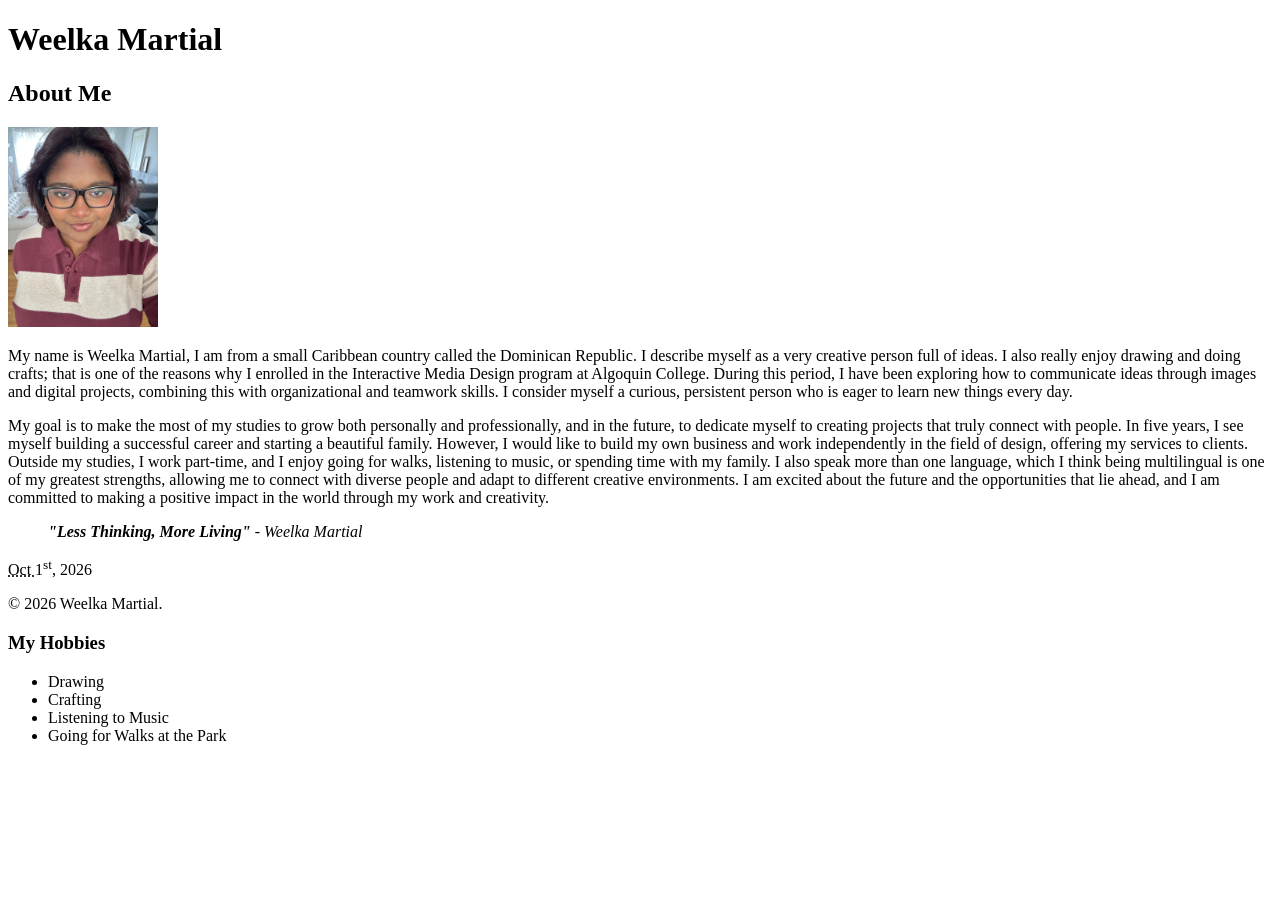
==== html-assignmet/index.html @ f8bba329 "list hobbies" ====
<!DOCTYPE html>
<html lang="en">
<head>
    <meta charset="UTF-8">
    <meta name="viewport" content="width=device-width, initial-scale=1.0">
    <title>HTML Assignment</title>
</head>
<body>
    <header>
        <h1>Weelka Martial</h1>
    </header>
    <article>
        <h2>About Me</h2>
        <img src="images/WhatsApp Image.jpg" alt="Weelka Martial" width="150">
        <p>
            My name is Weelka Martial, I am from a small Caribbean country called
            the Dominican Republic. I describe myself as a very creative person full of ideas. 
            I also really enjoy drawing and doing crafts; that is one of the reasons why I enrolled
            in the Interactive Media Design program at Algoquin College. During this period, I have 
            been exploring how to communicate ideas through images and digital projects, combining 
            this with organizational and teamwork skills. I consider myself a curious, persistent
            person who is eager to learn new things every day.
        </p>
        <p>
            My goal is to make the most of my studies to grow both personally
            and professionally, and in the future, to dedicate myself to creating projects 
            that truly connect with people. In five years, I see myself building a successful
            career and starting a beautiful family. However, I would like to build my own business
            and work independently in the field of design, offering my services to clients. Outside 
            my studies, I work part-time, and I enjoy going for walks, listening to music, or spending
            time with my family. I also speak more than one language, which I think being multilingual 
            is one of my greatest strengths, allowing me to connect with diverse people and 
            adapt to different creative environments. I am excited about the future and the opportunities 
            that lie ahead, and I am committed to making a positive impact in the world through my
             work and creativity.
        </p>
        <blockquote>
                       <strong><em>"Less Thinking, More Living"</em></strong>
                        <cite> - Weelka Martial</cite>
        </blockquote>
        <p>
            <abbr title="October">Oct </abbr>1<sup>st</sup>, 2026 
        </p>
        <footer>
            <p>&copy; 2026 Weelka Martial.</p>
        </footer>
        <h3>My Hobbies</h3>
        <ul id="Hobbies">
            <li>Drawing</li>
            <li>Crafting</li>
            <li>Listening to Music</li>
            <li>Going for Walks at the Park</li>
        </ul>
    </article>
    
</body>
</html>
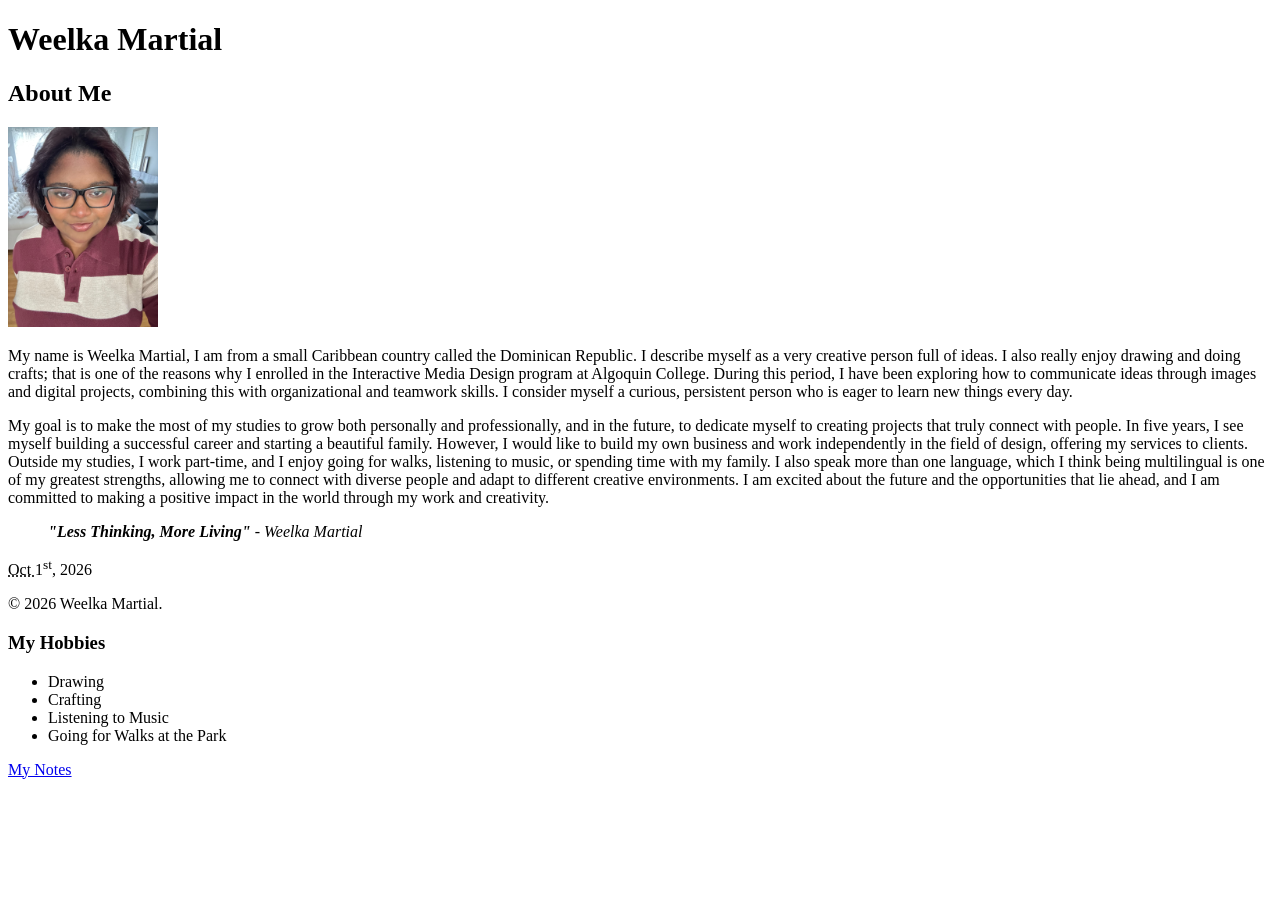
==== commit 8a27e810: "link" ====
--- a/html-assignmet/index.html
+++ b/html-assignmet/index.html
@@ -51,6 +51,9 @@
             <li>Listening to Music</li>
             <li>Going for Walks at the Park</li>
         </ul>
+        <p>
+            <a href="notes.html">My Notes</a>
+        </p>
     </article>
     
 </body>
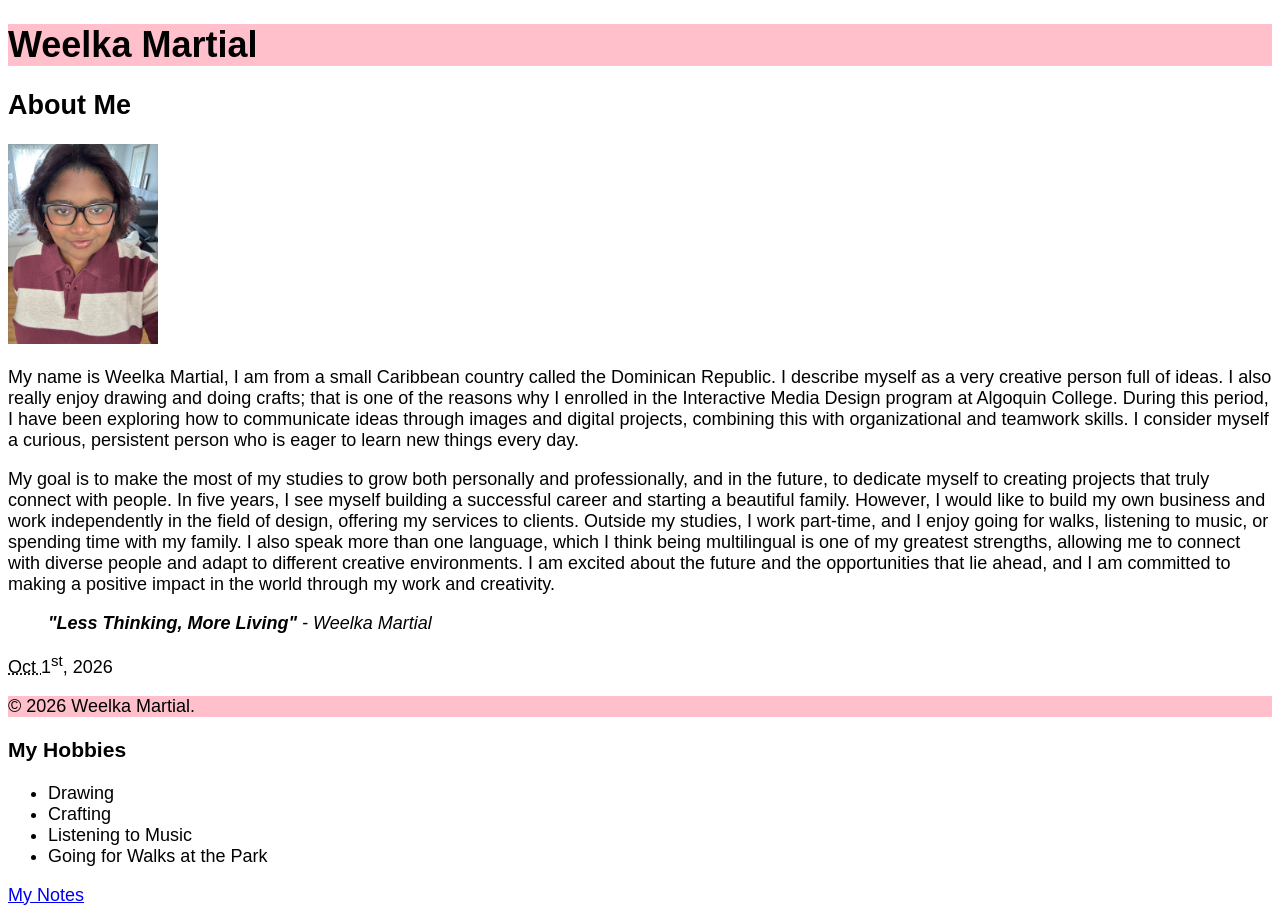
==== commit 980a7e6a: "backgroundcolor" ====
--- a/html-assignmet/index.html
+++ b/html-assignmet/index.html
@@ -4,6 +4,7 @@
     <meta charset="UTF-8">
     <meta name="viewport" content="width=device-width, initial-scale=1.0">
     <title>HTML Assignment</title>
+    <link rel="stylesheet" href="css/main.css">
 </head>
 <body>
     <header>
@@ -11,7 +12,7 @@
     </header>
     <article>
         <h2>About Me</h2>
-        <img src="images/WhatsApp Image.jpg" alt="Weelka Martial" width="150">
+        <img src="images/WhatsAppImage.jpg" alt="Weelka Martial" width="150">
         <p>
             My name is Weelka Martial, I am from a small Caribbean country called
             the Dominican Republic. I describe myself as a very creative person full of ideas. 
--- a/html-assignmet/css/main.css
+++ b/html-assignmet/css/main.css
@@ -0,0 +1,4 @@
+body { font-family: sans-serif; 
+font-size: 18px;}
+
+header, footer { background-color: pink; }
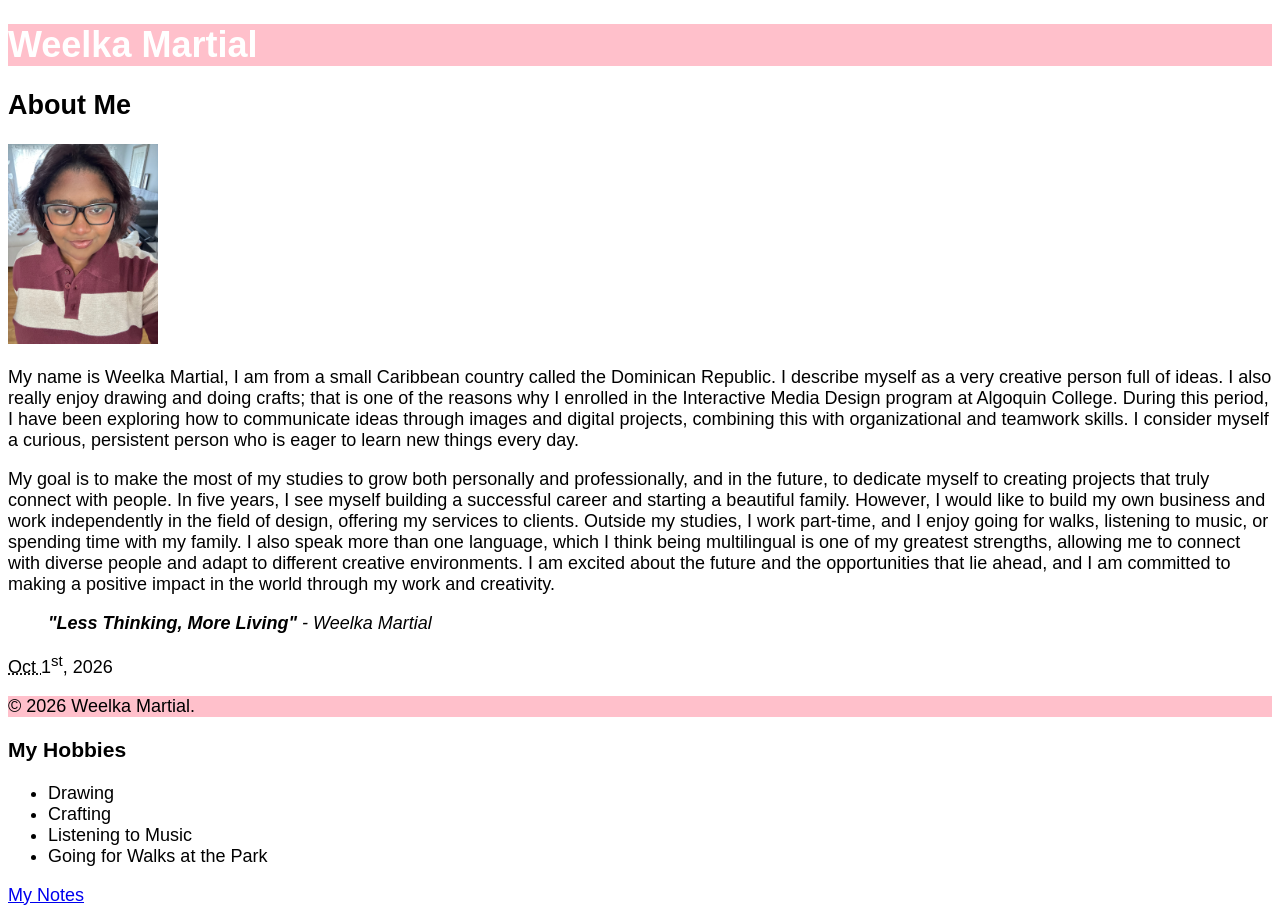
==== commit d0939d57: "added id" ====
--- a/html-assignmet/index.html
+++ b/html-assignmet/index.html
@@ -8,11 +8,11 @@
 </head>
 <body>
     <header>
-        <h1>Weelka Martial</h1>
+        <h1 class="site-title">Weelka Martial</h1>
     </header>
     <article>
         <h2>About Me</h2>
-        <img src="images/WhatsAppImage.jpg" alt="Weelka Martial" width="150">
+        <img src="images/WhatsAppImage.jpg" alt="Weelka Martial" width="150" id="my-image">
         <p>
             My name is Weelka Martial, I am from a small Caribbean country called
             the Dominican Republic. I describe myself as a very creative person full of ideas. 
--- a/html-assignmet/css/main.css
+++ b/html-assignmet/css/main.css
@@ -1,4 +1,8 @@
 body { font-family: sans-serif; 
 font-size: 18px;}
 
-header, footer { background-color: pink; }+header, footer { background-color: pink; }
+
+.site-title {
+    color: white;
+}
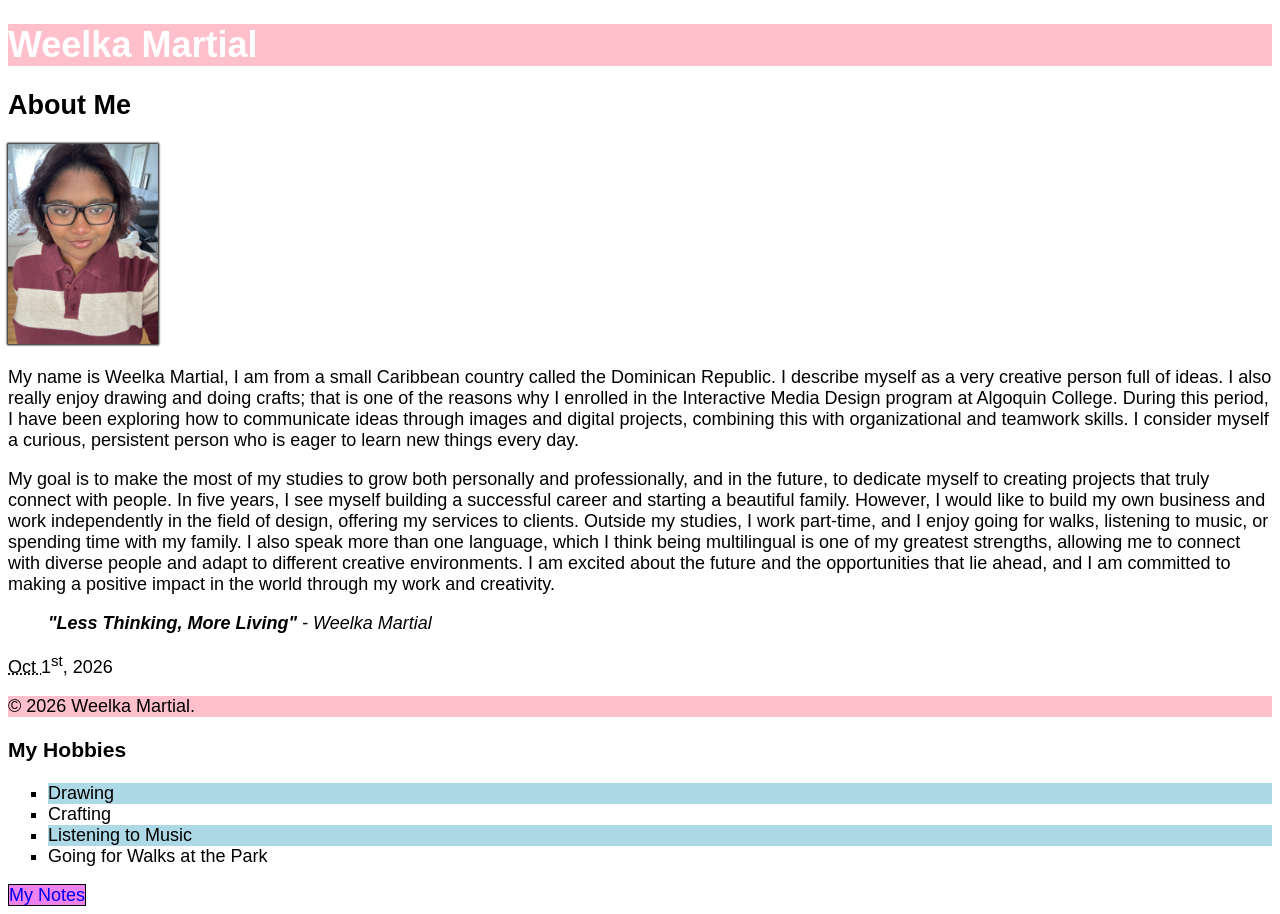
==== commit e63c8f2d: "wrap my notes in nav tag" ====
--- a/html-assignmet/index.html
+++ b/html-assignmet/index.html
@@ -52,9 +52,9 @@
             <li>Listening to Music</li>
             <li>Going for Walks at the Park</li>
         </ul>
-        <p>
+        <nav>
             <a href="notes.html">My Notes</a>
-        </p>
+        </nav>
     </article>
     
 </body>
--- a/html-assignmet/css/main.css
+++ b/html-assignmet/css/main.css
@@ -5,4 +5,25 @@
 
 .site-title {
     color: white;
+}
+
+#my-image {
+    box-shadow: 0 0 2px 1px black;
+}
+
+#Hobbies {
+    list-style-type: square;
+}
+
+#Hobbies li:nth-child(odd) {
+    background-color: lightblue;
+}
+nav ul {
+    list-style-type: none;
+}
+
+nav a {
+    text-decoration: none;
+    background-color: violet;
+    border: 1px solid black;
 }
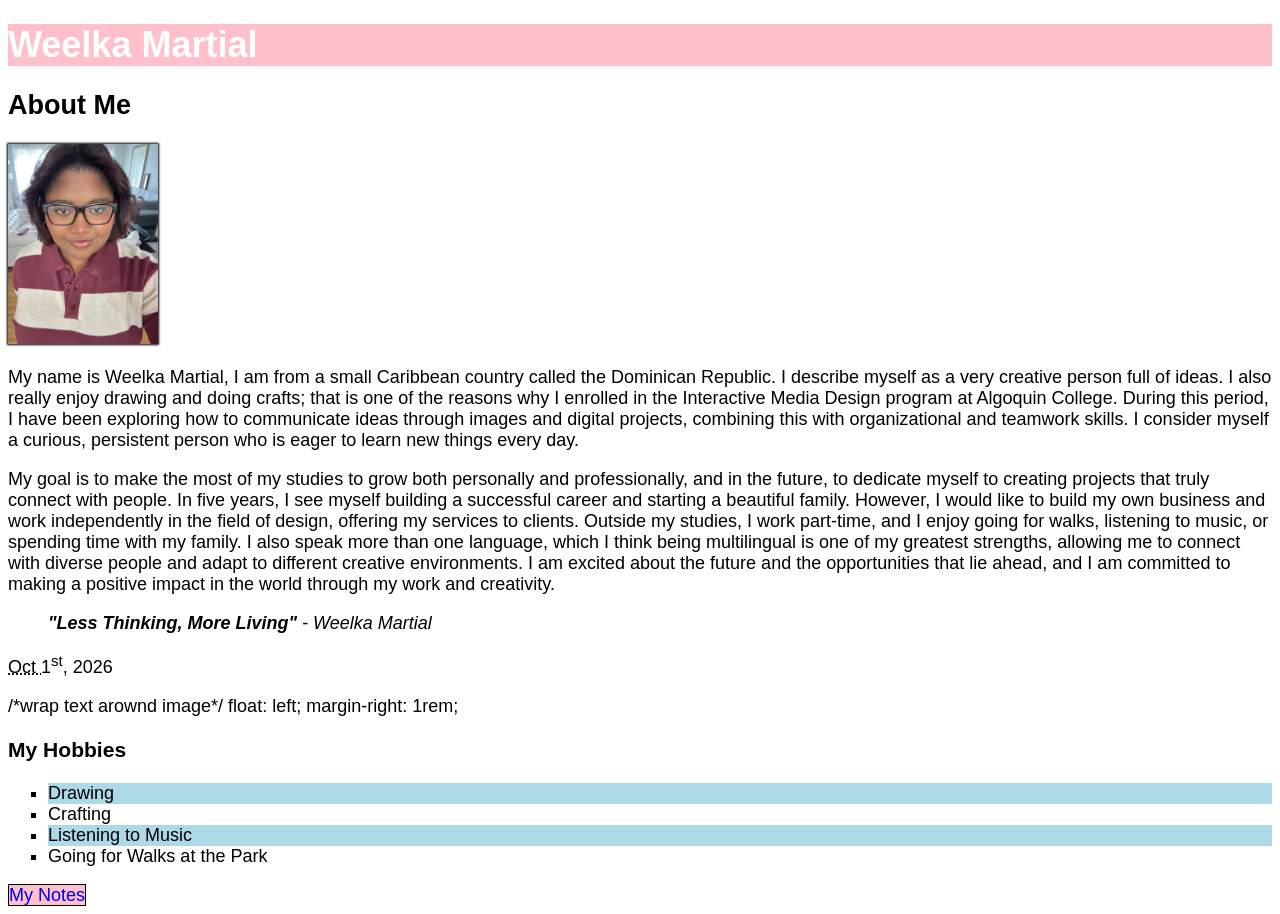
==== commit 4bdf5064: "adding copyright" ====
--- a/html-assignmet/index.html
+++ b/html-assignmet/index.html
@@ -42,9 +42,9 @@
         <p>
             <abbr title="October">Oct </abbr>1<sup>st</sup>, 2026 
         </p>
-        <footer>
-            <p>&copy; 2026 Weelka Martial.</p>
-        </footer>
+        /*wrap text arownd image*/
+    float: left;
+    margin-right: 1rem;
         <h3>My Hobbies</h3>
         <ul id="Hobbies">
             <li>Drawing</li>
--- a/html-assignmet/css/main.css
+++ b/html-assignmet/css/main.css
@@ -24,6 +24,10 @@
 
 nav a {
     text-decoration: none;
-    background-color: violet;
+    background-color: pink;
     border: 1px solid black;
-}+}
+
+nav a:hover, nav a:focus {
+    background-color: lightblue;
+}
